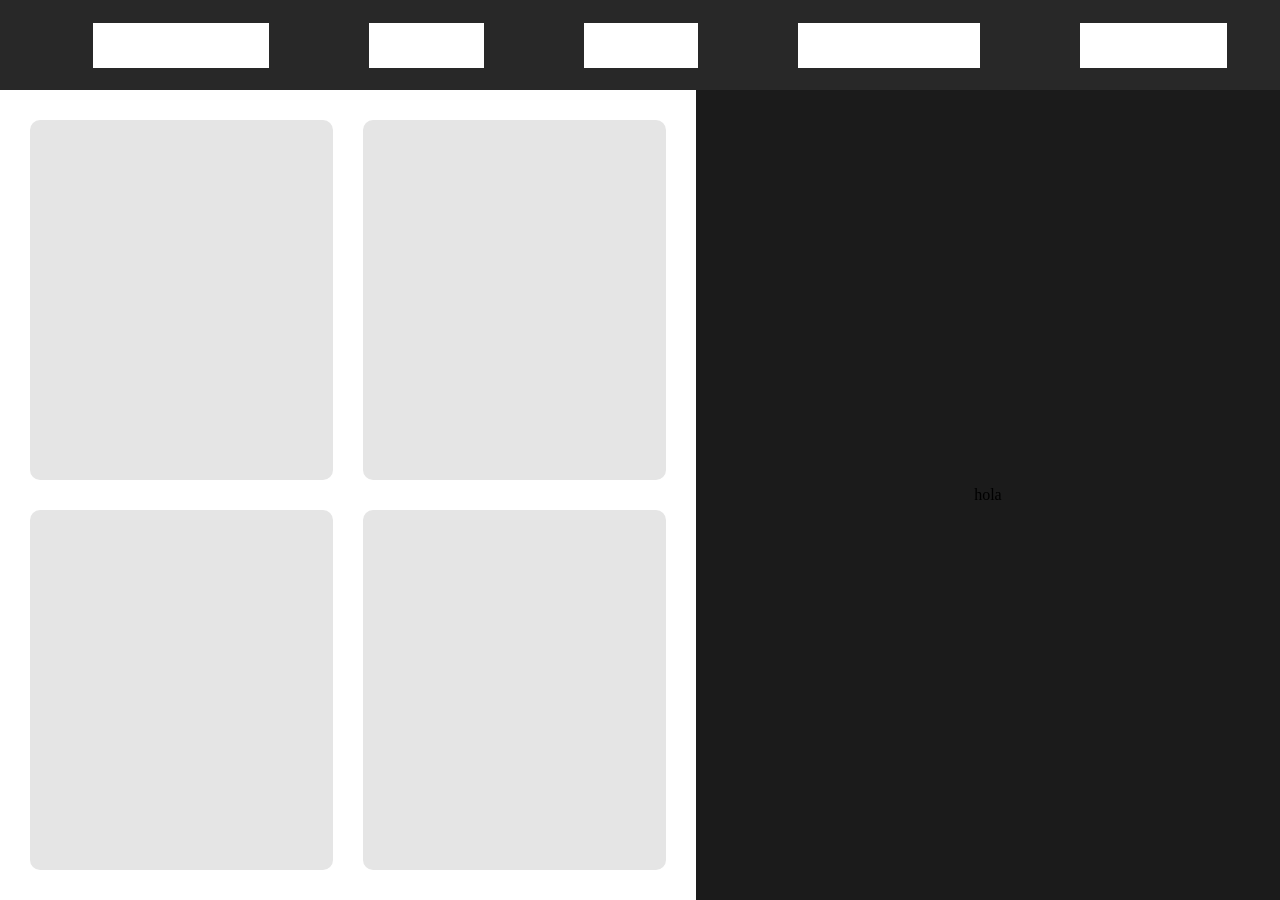
==== enun-1/interfaz-2.html @ c9df2ade "interfaz 2 y el index" ====
<!DOCTYPE HTML>

<html lang="es">
    <head>
        <meta charset="UTF-8">
        <meta name="viewport" content="width=device-width, initial-scale=1.0">
        <link rel="stylesheet" href="interfaz-2-styles.css">
    </head>

    <body>
        <header>
            <nav>
                <ul>
                    <li><a href="">este es el primer rectangulo</a></li>
                    <li><a href="">este es el segundo</a></li>
                    <li><a href="">tres es un numero</a></li>
                    <li><a href="">cuatro es el primer cuadrado</a></li>
                    <li><a href="">cinco es numero primo</a></li>
                </ul>
        </header>

        <main>
            <section class="mosaico">
                <article class="container" id="container1"></article>
                <article class="container" id="container2"></article>
                <article class="container" id="container3"></article>
                <article class="container" id="container4"></article>
            </section>

            <section class="sideBar">
                <p>hola</p>
            </section>
        </main>
    </body>

</html>
---- enun-1/interfaz-2-styles.css ----
body{
    margin: 0px;
    padding: 0px;
}

header{
    background-color: #282828;
    margin: 0px;
    height: 10vh;
    display: flex;
}

nav{
    display: flex;
    justify-content: center;
    align-items: center;

    width: 100%;
}

ul{
    display: flex;
    gap: 100px;
    height: 50%;
}

li{
    list-style: none;
    display: flex;
}

a{
    text-decoration: none;
    color: #FFFFFF;
    background-color: #FFFFFF;

}

main{
    display: flex;

    height: 100%;
    width: 100%;
}

.mosaico {
    width: 70%;
    height: 90vh;
    box-sizing: border-box;
    padding: 30px;

    display: grid;
    grid-template-columns: repeat(2, minmax(0, 1fr));
    grid-template-rows: repeat(2, minmax(0, 1fr));

    gap: 30px;
}

.container {
    width: 100%;
    height: 100%;
    min-width: 0;
    min-height: 0;

    border-radius: 10px;
    background-color: #E5E5E5;
}

.sideBar{
    background-color: #1B1B1B;
    
    display: flex;
    flex-direction: column;
    justify-content: center;
    align-items: center;

    height: 90vh;
    width: 60%;
}
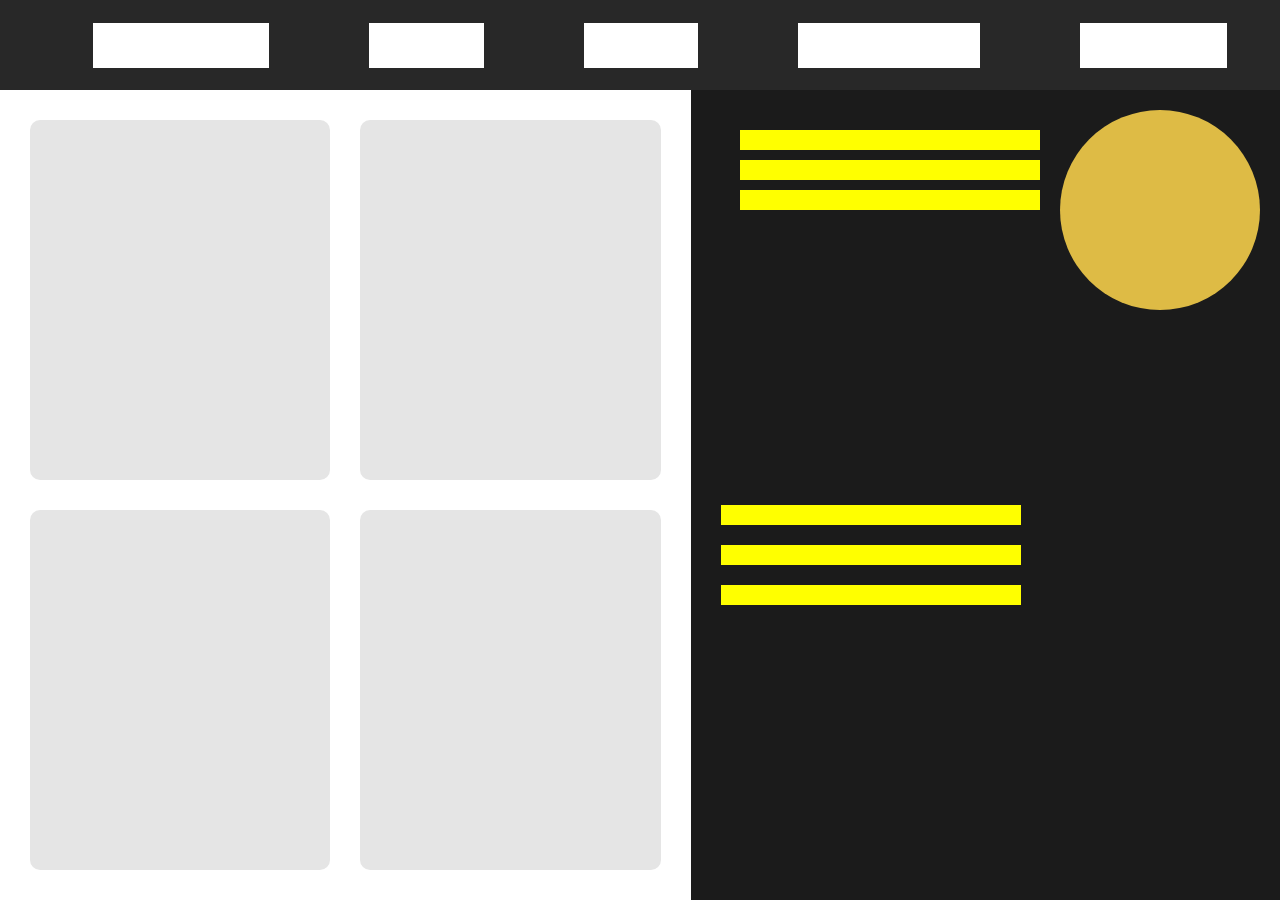
==== commit 51f45413: "punto dos enun1" ====
--- a/enun-1/interfaz-2.html
+++ b/enun-1/interfaz-2.html
@@ -28,7 +28,23 @@
             </section>
 
             <section class="sideBar">
-                <p>hola</p>
+                <div class="upsite">
+                    <div class="right">
+                        <div class="sideBarCircle"></div>
+                    </div>
+                    <div class="left">
+                        <div class="containerSide"></div>
+                        <div class="containerSide"></div>  
+                        <div class="containerSide"></div>       
+                    </div>
+                </div>
+
+                <div class="downsite">
+                    <div class="containerSide"></div>
+                    <div class="containerSide"></div>
+                    <div class="containerSide"></div>
+                </div>
+                
             </section>
         </main>
     </body>
--- a/enun-1/interfaz-2-styles.css
+++ b/enun-1/interfaz-2-styles.css
@@ -66,14 +66,52 @@
     background-color: #E5E5E5;
 }
 
-.sideBar{
+.sideBar {
     background-color: #1B1B1B;
-    
     display: flex;
     flex-direction: column;
-    justify-content: center;
-    align-items: center;
 
     height: 90vh;
     width: 60%;
+
+    padding: 20px;  
+    box-sizing: border-box;
+}
+
+.upsite {
+    display: flex;
+    flex-direction: row-reverse;
+    width: 100%;
+    height: 50%;
+}
+.right {
+
+    width: 100%;
+    max-width: 200px; 
+}
+
+.sideBarCircle {
+    width: 100%;
+    aspect-ratio: 1;    
+    border-radius: 50%;   
+    background-color: #DEBB45;
+}
+
+.left{
+    padding: 10px;
+}
+
+.containerSide{
+
+    margin: 10px;
+    background-color: yellow;
+    height: 20px;
+    width: 300px;
+}
+
+.downsite {
+    display: flex;
+    flex-direction: column;
+    justify-content: flex-start;
+    height: 50%;
 }
